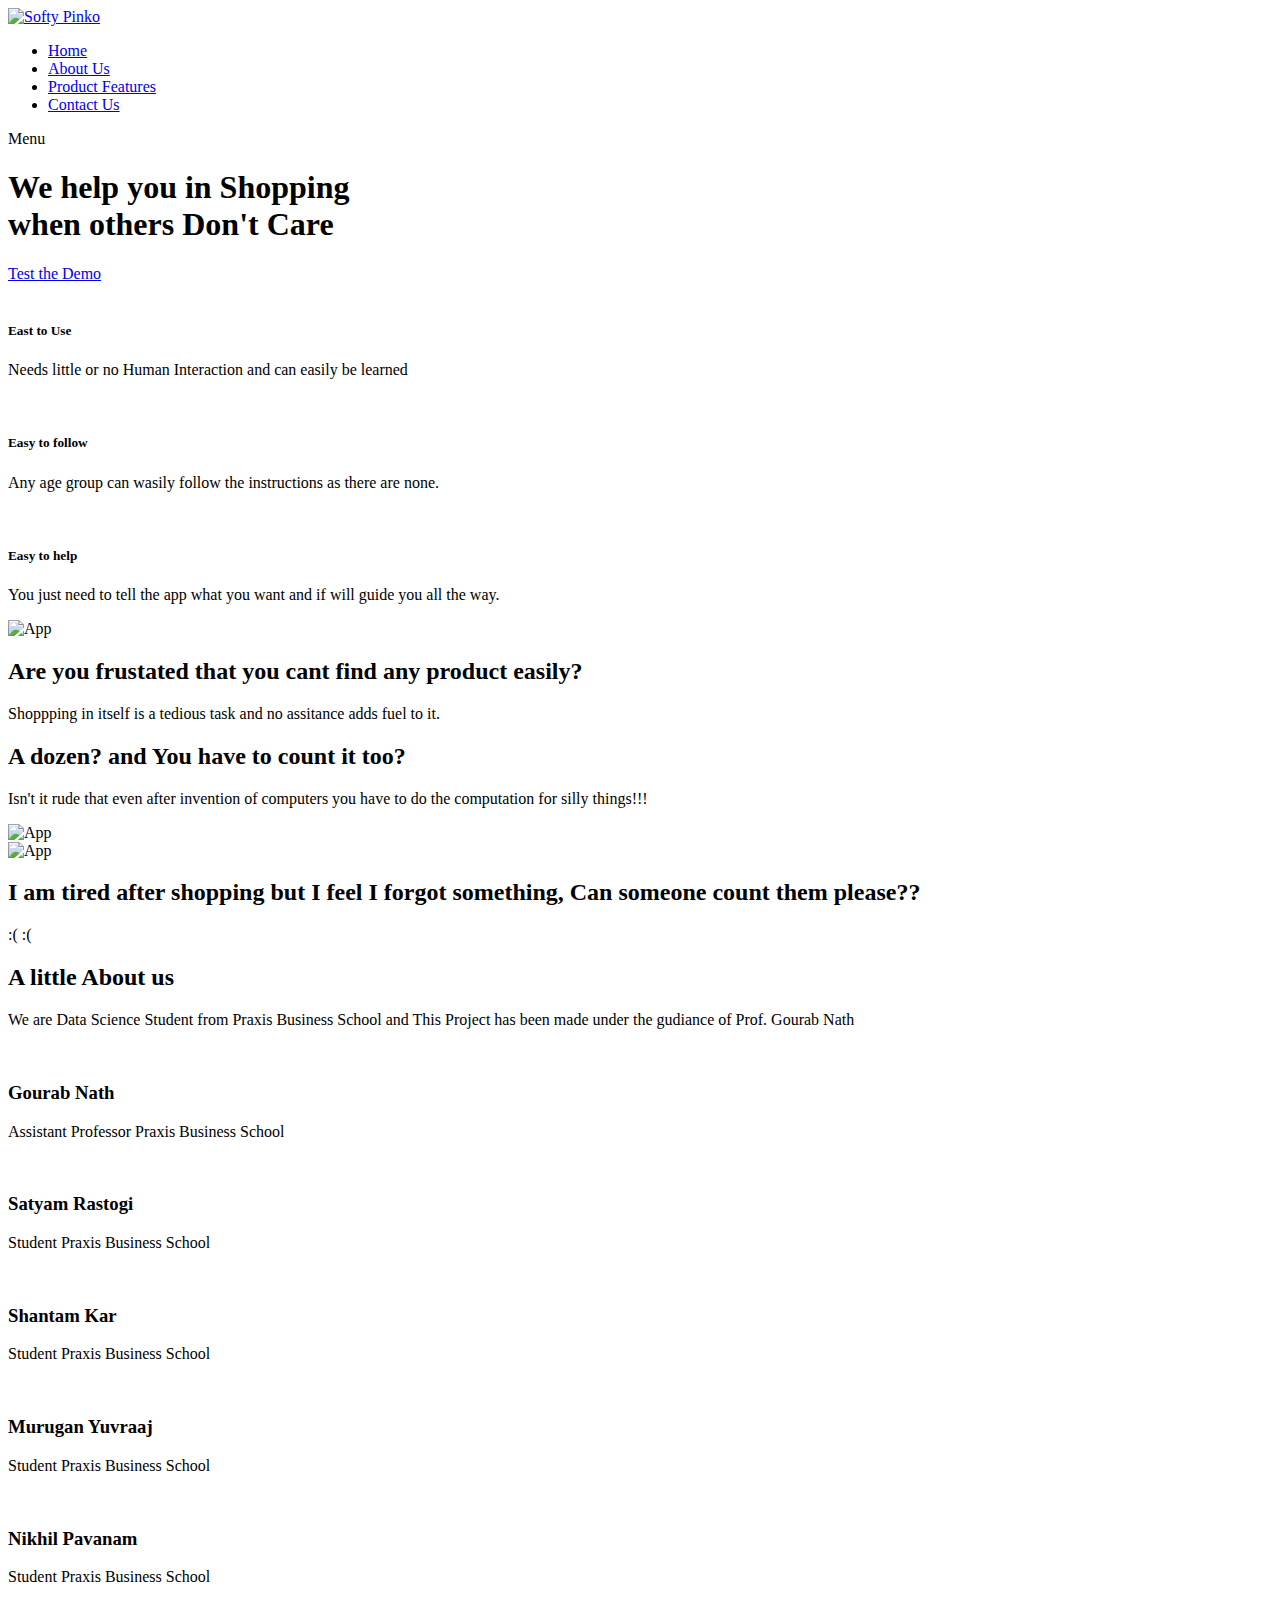
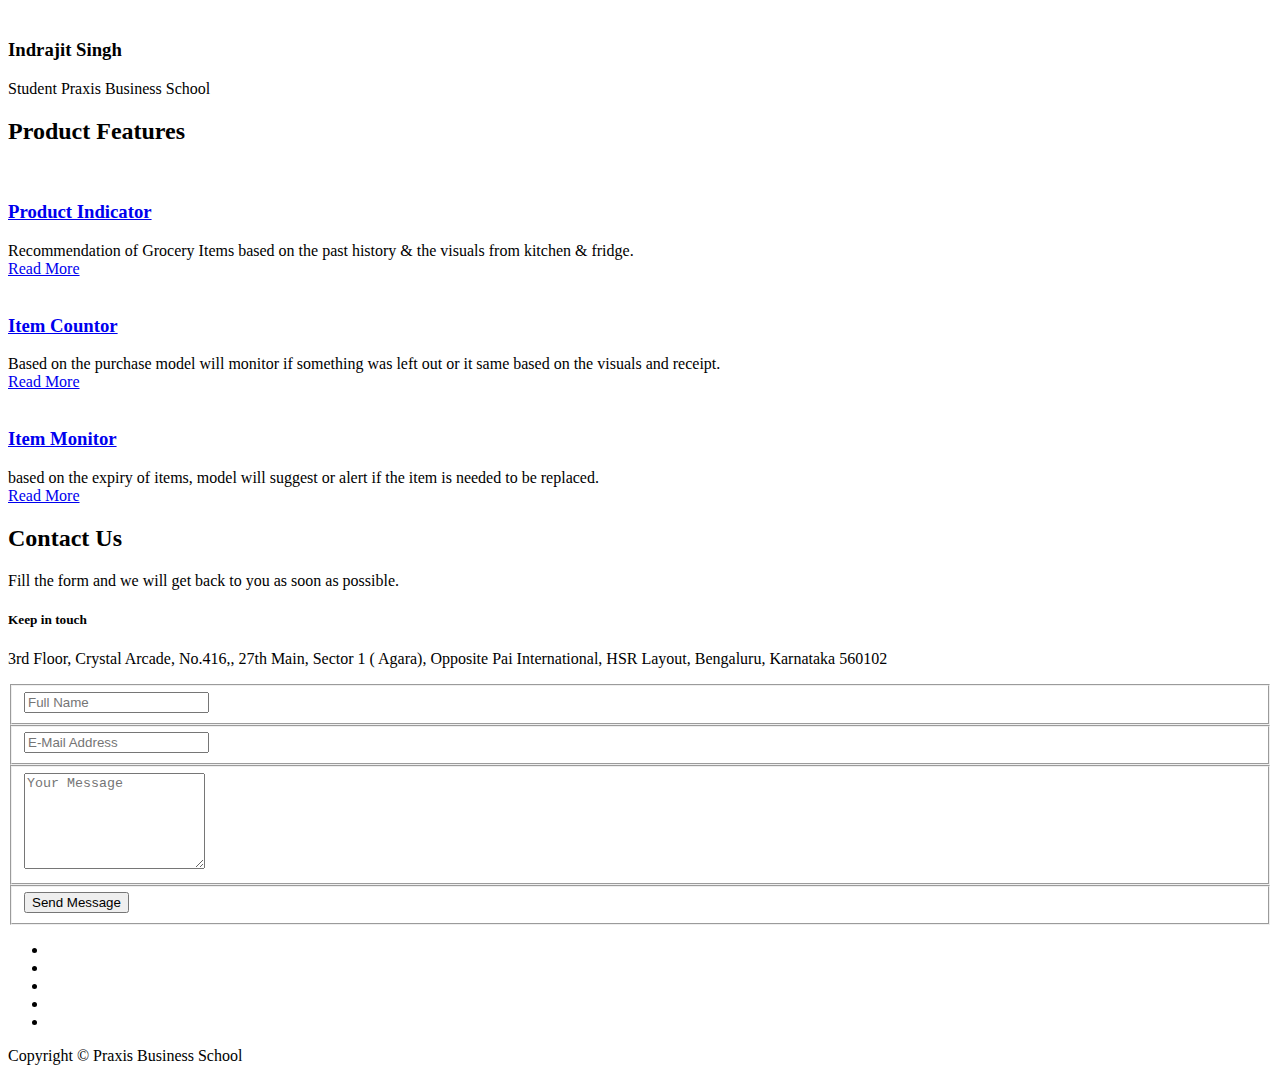
==== index.html @ c235597e "Add files via upload" ====
<!DOCTYPE html>
<html lang="en">

  <head>

    <meta charset="utf-8">
    <meta name="viewport" content="width=device-width, initial-scale=1, shrink-to-fit=no">
    <meta name="description" content="">
    <meta name="author" content="">
    <link href="https://fonts.googleapis.com/css?family=Raleway:100,300,400,500,700,900" rel="stylesheet">

    <title>Grocery Store Segmentor®</title>
<!--
Grocery Item Segmentor
https://templatemo.com/tm-535-softy-pinko
-->

    <!-- Additional CSS Files -->
    <link rel="stylesheet" type="text/css" href="assets/css/bootstrap.min.css">

    <link rel="stylesheet" type="text/css" href="assets/css/font-awesome.css">

    <link rel="stylesheet" href="assets/css/templatemo-softy-pinko.css">

    </head>
    
    <body>
    
    <!-- ***** Preloader Start ***** -->
    <div id="preloader">
        <div class="jumper">
            <div></div>
            <div></div>
            <div></div>
        </div>
    </div>  
    <!-- ***** Preloader End ***** -->
    
    
    <!-- ***** Header Area Start ***** -->
    <header class="header-area header-sticky">
        <div class="container">
            <div class="row">
                <div class="col-11">
                    <nav class="main-nav">
                        <!-- ***** Logo Start ***** -->
                        <a href="#" class="logo">
                            <img src="assets/images/logo.png" alt="Softy Pinko"/>
                        </a>
                        <!-- ***** Logo End ***** -->
                        <!-- ***** Menu Start ***** -->
                        <ul class="nav">
                            <li><a href="#welcome" class="active">Home</a></li>
                            <li><a href="#testimonials">About Us</a></li>
                            <li><a href="#blog">Product Features</a></li>
                            <li><a href="#contact-us">Contact Us</a></li>
                        </ul>
                        <a class='menu-trigger'>
                            <span>Menu</span>
                        </a>
                        <!-- ***** Menu End ***** -->
                    </nav>
                </div>
            </div>
        </div>
    </header>
    <!-- ***** Header Area End ***** -->

    <!-- ***** Welcome Area Start ***** -->
    <div class="welcome-area" id="welcome">

        <!-- ***** Header Text Start ***** -->
        <div class="header-text">
            <div class="container">
                <div class="row">
                    <div class="offset-xl-3 col-xl-6 offset-lg-2 col-lg-8 col-md-12 col-sm-12">
                        <h1>We help you in <strong>Shopping</strong><br>when others <strong>Don't Care</strong></h1>

                        <a href="file:///C:/Users/satya/Desktop/praxis/casptone/website/Capstone%20website/home.html" class="main-button-slider">Test the Demo</a>
                    </div>
                </div>
            </div>
        </div>
        <!-- ***** Header Text End ***** -->
    </div>
    <!-- ***** Welcome Area End ***** -->

    <!-- ***** Features Small Start ***** -->
    <section class="section home-feature">
        <div class="container">
            <div class="row">
                <div class="col-lg-12">
                    <div class="row">
                        <!-- ***** Features Small Item Start ***** -->
                        <div class="col-lg-4 col-md-6 col-sm-6 col-12" data-scroll-reveal="enter bottom move 50px over 0.6s after 0.2s">
                            <div class="features-small-item">
                                <div class="icon">
                                    <i><img src="assets/images/featured-item-01.png" alt=""></i>
                                </div>
                                <h5 class="features-title">East to Use</h5>
                                <p>Needs little or no Human Interaction and can easily be learned</p>
								<p></p>
                            </div>
                        </div>
                        <!-- ***** Features Small Item End ***** -->

                        <!-- ***** Features Small Item Start ***** -->
                        <div class="col-lg-4 col-md-6 col-sm-6 col-12" data-scroll-reveal="enter bottom move 50px over 0.6s after 0.4s">
                            <div class="features-small-item">
                                <div class="icon">
                                    <i><img src="assets/images/featured-item-01.png" alt=""></i>
                                </div>
                                <h5 class="features-title">Easy to follow</h5>
                                <p>Any age group can wasily follow the instructions as there are none.</p>
                            </div>
                        </div>
                        <!-- ***** Features Small Item End ***** -->

                        <!-- ***** Features Small Item Start ***** -->
                        <div class="col-lg-4 col-md-6 col-sm-6 col-12" data-scroll-reveal="enter bottom move 50px over 0.6s after 0.6s">
                            <div class="features-small-item">
                                <div class="icon">
                                    <i><img src="assets/images/featured-item-01.png" alt=""></i>
                                </div>
                                <h5 class="features-title">Easy to help</h5>
                                <p>You just need to tell the app what you want and if will guide you all the way.</p>
                            </div>
                        </div>
                        <!-- ***** Features Small Item End ***** -->
                    </div>
                </div>
            </div>
        </div>
    </section>
    <!-- ***** Features Small End ***** -->

    <!-- ***** Features Big Item Start ***** -->
    <section class="section padding-top-70 padding-bottom-0" id="features">
        <div class="container">
            <div class="row">
                <div class="col-lg-5 col-md-12 col-sm-12 align-self-center" data-scroll-reveal="enter left move 30px over 0.6s after 0.4s">
                    <img src="assets/images/left-image.png" class="rounded img-fluid d-block mx-auto" alt="App">
                </div>
                <div class="col-lg-1"></div>
                <div class="col-lg-6 col-md-12 col-sm-12 align-self-center mobile-top-fix">
                    <div class="left-heading">
                        <h2 class="section-title">Are you frustated that you cant find any product easily?</h2>
                    </div>
                    <div class="left-text">
                        <p>Shoppping in itself is a tedious task and no assitance adds fuel to it.</p>
                    </div>
                </div>
            </div>
            <div class="row">
                <div class="col-lg-12">
                    <div class="hr"></div>
                </div>
            </div>
        </div>
    </section>
    <!-- ***** Features Big Item End ***** -->


    <!-- ***** Features Big Item Start ***** -->
    <section class="section padding-bottom-100">
        <div class="container">
            <div class="row">
                <div class="col-lg-6 col-md-12 col-sm-12 align-self-center mobile-bottom-fix">
                    <div class="left-heading">
                        <h2 class="section-title">A dozen? and You have to count it too?</h2>
                    </div>
                    <div class="left-text">
                        <p>Isn't it rude that even after invention of computers you have to do the computation for silly things!!!</p>
                    </div>
                </div>
                <div class="col-lg-1"></div>
                <div class="col-lg-5 col-md-12 col-sm-12 align-self-center mobile-bottom-fix-big" data-scroll-reveal="enter right move 30px over 0.6s after 0.4s">
                    <img src="assets/images/right-image.png" class="rounded img-fluid d-block mx-auto" alt="App">
                </div>
            </div>
        </div>
    </section>
    <!-- ***** Features Big Item End ***** -->
	
	    <!-- ***** Features Big Item Start ***** -->
    <section class="section padding-top-70 padding-bottom-0" id="features">
        <div class="container">
            <div class="row">
                <div class="col-lg-5 col-md-12 col-sm-12 align-self-center" data-scroll-reveal="enter left move 30px over 0.6s after 0.4s">
                    <img src="assets/images/2020_03_24_90456_1585030352._large.jpg" class="rounded img-fluid d-block mx-auto" alt="App">
                </div>
                <div class="col-lg-1"></div>
                <div class="col-lg-6 col-md-12 col-sm-12 align-self-center mobile-top-fix">
                    <div class="left-heading">
                        <h2 class="section-title">I am tired after shopping but I feel I forgot something, Can someone count them please??</h2>
                    </div>
                    <div class="left-text">
                        <p>:( :(</p>
                    </div>
                </div>
            </div>
            <div class="row">
                <div class="col-lg-12">
                    <div class="hr"></div>
                </div>
            </div>
        </div>
    </section>
    <!-- ***** Features Big Item End ***** -->
	
  

    <!-- ***** TAbout Team ***** -->
    <section class="section" id="testimonials">
        <div class="container">
            <!-- ***** Section Title Start ***** -->
            <div class="row">
                <div class="col-lg-12">
                    <div class="center-heading">
                        <h2 class="section-title">A little About us</h2>
                    </div>
                </div>
                <div class="offset-lg-3 col-lg-6">
                    <div class="center-text">
                        <p>We are Data Science Student from Praxis Business School and This Project has been made under the gudiance of Prof. Gourab Nath</p>
                    </div>
                </div>
            </div>
            <!-- ***** Section Title End ***** -->

            <div class="row">
                <!-- ***** Testimonials Item Start ***** -->
                <div class="col-lg-4 col-md-6 col-sm-12">
                    <div class="team-item">
                        <div class="team-content">
                           <p>
						   </p>
                           
                            <div class="user-image">
                                <img src="assets/images/gourab.jfif" alt="">
                            </div>
                            <div class="team-info">
                                <h3 class="user-name">Gourab Nath</h3>
                                <span>Assistant Professor</span>	
								<span>Praxis Business School</span>
                            </div>
                        </div>
                    </div>
                </div>
                <!-- ***** Testimonials Item End ***** -->
                
                <!-- ***** Testimonials Item Start ***** -->
                <div class="col-lg-4 col-md-6 col-sm-12">
                    <div class="team-item">
                        <div class="team-content">
						<p>
						   </p>
                                              <div class="user-image">
                                <img src="assets/images/self1.jpg" alt="">
                            </div>
                            <div class="team-info">
                                <h3 class="user-name">Satyam Rastogi</h3>
                                <span>Student</span>
								<span>Praxis Business School</span>
                            </div>
                        </div>
                    </div>
                </div>
                <!-- ***** Testimonials Item End ***** -->
                
                <!-- ***** Testimonials Item Start ***** -->
                <div class="col-lg-4 col-md-6 col-sm-12">
                    <div class="team-item">
                        <div class="team-content">
						<p>
						   </p>
                                                        <div class="user-image">
                                <img src="assets/images/shantam.jfif" alt="">
                            </div>
                            <div class="team-info">
                                <h3 class="user-name">Shantam Kar</h3>
                                <span>Student</span>
								<span>Praxis Business School</span>
                            </div>
                        </div>
                    </div>
                </div>
				
            <!-- ***** Section Title End ***** -->

    
                <!-- ***** Testimonials Item Start ***** -->
                <div class="col-lg-4 col-md-6 col-sm-12">
                    <div class="team-item">
                        <div class="team-content">
                           <p>
						   </p>
                           
                            <div class="user-image">
                                <img src="assets/images/murugan.png" alt="">
                            </div>
                            <div class="team-info">
                                <h3 class="user-name">Murugan Yuvraaj</h3>
                                <span>Student</span>	
								<span>Praxis Business School</span>
                            </div>
                        </div>
                    </div>
                </div>
                <!-- ***** Testimonials Item End ***** -->
                
                <!-- ***** Testimonials Item Start ***** -->
                <div class="col-lg-4 col-md-6 col-sm-12">
                    <div class="team-item">
                        <div class="team-content">
						<p>
						   </p>
                                              <div class="user-image">
                                <img src="assets/images/nikhil.jfif" alt="">
                            </div>
                            <div class="team-info">
                                <h3 class="user-name">Nikhil Pavanam</h3>
                                <span>Student</span>
								<span>Praxis Business School</span>
                            </div>
                        </div>
                    </div>
                </div>
                <!-- ***** Testimonials Item End ***** -->
                
                <!-- ***** Testimonials Item Start ***** -->
                <div class="col-lg-4 col-md-6 col-sm-12">
                    <div class="team-item">
                        <div class="team-content">
						<p>
						   </p>
                                                        <div class="user-image">
                                <img src="assets/images/indrajit.jfif"  alt="">
                            </div>
                            <div class="team-info">
                                <h3 class="user-name">Indrajit Singh</h3>
                                <span>Student</span>
								<span>Praxis Business School</span>
                            </div>
                        </div>
                    </div>
                </div>				
                <!-- ***** Testimonials Item End ***** -->
            </div>
        </div>
    </section>
    <!-- ***** Testimonials End ***** -->




    <!-- ***** Product Features Start ***** -->
    <section class="section" id="blog">
        <div class="container">
            <!-- ***** Section Title Start ***** -->
            <div class="row">
                <div class="col-lg-12">
                    <div class="center-heading">
                        <h2 class="section-title">Product Features</h2>
                    </div>
                </div>
                <div class="offset-lg-3 col-lg-6">
                    <div class="center-text">
                        
                    </div>
                </div>
            </div>
            <!-- ***** Section Title End ***** -->

            <div class="row">
                <div class="col-lg-4 col-md-6 col-sm-12">
                    <div class="blog-post-thumb">
                        <div class="img">
                            <img src="assets/images/product_ind.jpg" alt="">
                        </div>
                        <div class="blog-content">
                            <h3>
                                <a href="#">Product Indicator</a>
                            </h3>
                            <div class="text">
                               Recommendation of Grocery Items based on the past history & the visuals from kitchen & fridge. 
                            </div>
                            <a href="#" class="main-button">Read More</a>
                        </div>
                    </div>
                </div>
                <div class="col-lg-4 col-md-6 col-sm-12">
                    <div class="blog-post-thumb">
                        <div class="img">
                            <img src="assets/images/Staples-mob.jpg" alt="">
                        </div>
                        <div class="blog-content">
                            <h3>
                                <a href="http://horticulture.tg.nic.in/WIP.html">Item Countor</a>
                            </h3>
                            <div class="text">
                                Based on the purchase model will monitor if something was left out or it same based on the visuals and receipt.
                            </div>
                            <a href="#" class="main-button">Read More</a>
                        </div>
                    </div>
                </div>
                <div class="col-lg-4 col-md-6 col-sm-12">
                    <div class="blog-post-thumb">
                        <div class="img">
                            <img src="assets/images/download.jfif" alt="">
                        </div>
                        <div class="blog-content">
                            <h3>
                                <a href="#">Item Monitor</a>
                            </h3>
                            <div class="text">
                                based on the expiry of items, model will suggest or alert if the item is needed to be replaced.                                                          
                            </div>
                            <a href="http://horticulture.tg.nic.in/WIP.html" class="main-button">Read More</a>
                        </div>
                    </div>
                </div>
            </div>
        </div>
    </section>
    <!-- ***** Blog End ***** -->

    <!-- ***** Contact Us Start ***** -->
    <section class="section colored" id="contact-us">
        <div class="container">
            <!-- ***** Section Title Start ***** -->
            <div class="row">
                <div class="col-lg-12">
                    <div class="center-heading">
                        <h2 class="section-title">Contact Us</h2>
                    </div>
                </div>
                <div class="offset-lg-3 col-lg-6">
                    <div class="center-text">
                        <p>Fill the form and we will get back to you as soon as possible.</p>
                    </div>
                </div>
            </div>
            <!-- ***** Section Title End ***** -->

            <div class="row">
                <!-- ***** Contact Text Start ***** -->
                <div class="col-lg-4 col-md-6 col-sm-12">
                    <h5 class="margin-bottom-30">Keep in touch</h5>
                    <div class="contact-text">
                        <p>3rd Floor, Crystal Arcade, No.416,, 27th Main, Sector 1 ( Agara), Opposite Pai International, HSR Layout, Bengaluru, Karnataka 560102

                    </div>
                </div>
                <!-- ***** Contact Text End ***** -->

                <!-- ***** Contact Form Start ***** -->
                <div class="col-lg-8 col-md-6 col-sm-12">
                    <div class="contact-form">
                        <form id="contact" action="" method="get">
                          <div class="row">
                            <div class="col-lg-6 col-md-12 col-sm-12">
                              <fieldset>
                                <input name="name" type="text" class="form-control" id="name" placeholder="Full Name" required="">
                              </fieldset>
                            </div>
                            <div class="col-lg-6 col-md-12 col-sm-12">
                              <fieldset>
                                <input name="email" type="email" class="form-control" id="email" placeholder="E-Mail Address" required="">
                              </fieldset>
                            </div>
                            <div class="col-lg-12">
                              <fieldset>
                                <textarea name="message" rows="6" class="form-control" id="message" placeholder="Your Message" required=""></textarea>
                              </fieldset>
                            </div>
                            <div class="col-lg-12">
                              <fieldset>
                                <button type="submit" id="form-submit" class="main-button">Send Message</button>
                              </fieldset>
                            </div>
                          </div>
                        </form>
                    </div>
                </div>
                <!-- ***** Contact Form End ***** -->
            </div>
        </div>
    </section>
    <!-- ***** Contact Us End ***** -->
    
    <!-- ***** Footer Start ***** -->
    <footer>
        <div class="container">
            <div class="row">
                <div class="col-lg-12 col-md-12 col-sm-12">
                    <ul class="social">
                        <li><a href="http://horticulture.tg.nic.in/WIP.html"><i class="fa fa-facebook"></i></a></li>
                        <li><a href="http://horticulture.tg.nic.in/WIP.html"><i class="fa fa-twitter"></i></a></li>
                        <li><a href="http://horticulture.tg.nic.in/WIP.html"><i class="fa fa-linkedin"></i></a></li>
                        <li><a href="http://horticulture.tg.nic.in/WIP.html"><i class="fa fa-rss"></i></a></li>
                        <li><a href="http://horticulture.tg.nic.in/WIP.html"><i class="fa fa-dribbble"></i></a></li>
                    </ul>
                </div>
            </div>
            <div class="row">
                <div class="col-lg-12">
                    <p class="copyright">Copyright &copy; Praxis Business School</p>
                </div>
            </div>
        </div>
    </footer>
    
    <!-- jQuery -->
    <script src="assets/js/jquery-2.1.0.min.js"></script>

    <!-- Bootstrap -->
    <script src="assets/js/popper.js"></script>
    <script src="assets/js/bootstrap.min.js"></script>

    <!-- Plugins -->
    <script src="assets/js/scrollreveal.min.js"></script>
    <script src="assets/js/waypoints.min.js"></script>
    <script src="assets/js/jquery.counterup.min.js"></script>
    <script src="assets/js/imgfix.min.js"></script> 
    
    <!-- Global Init -->
    <script src="assets/js/custom.js"></script>

  </body>
</html>
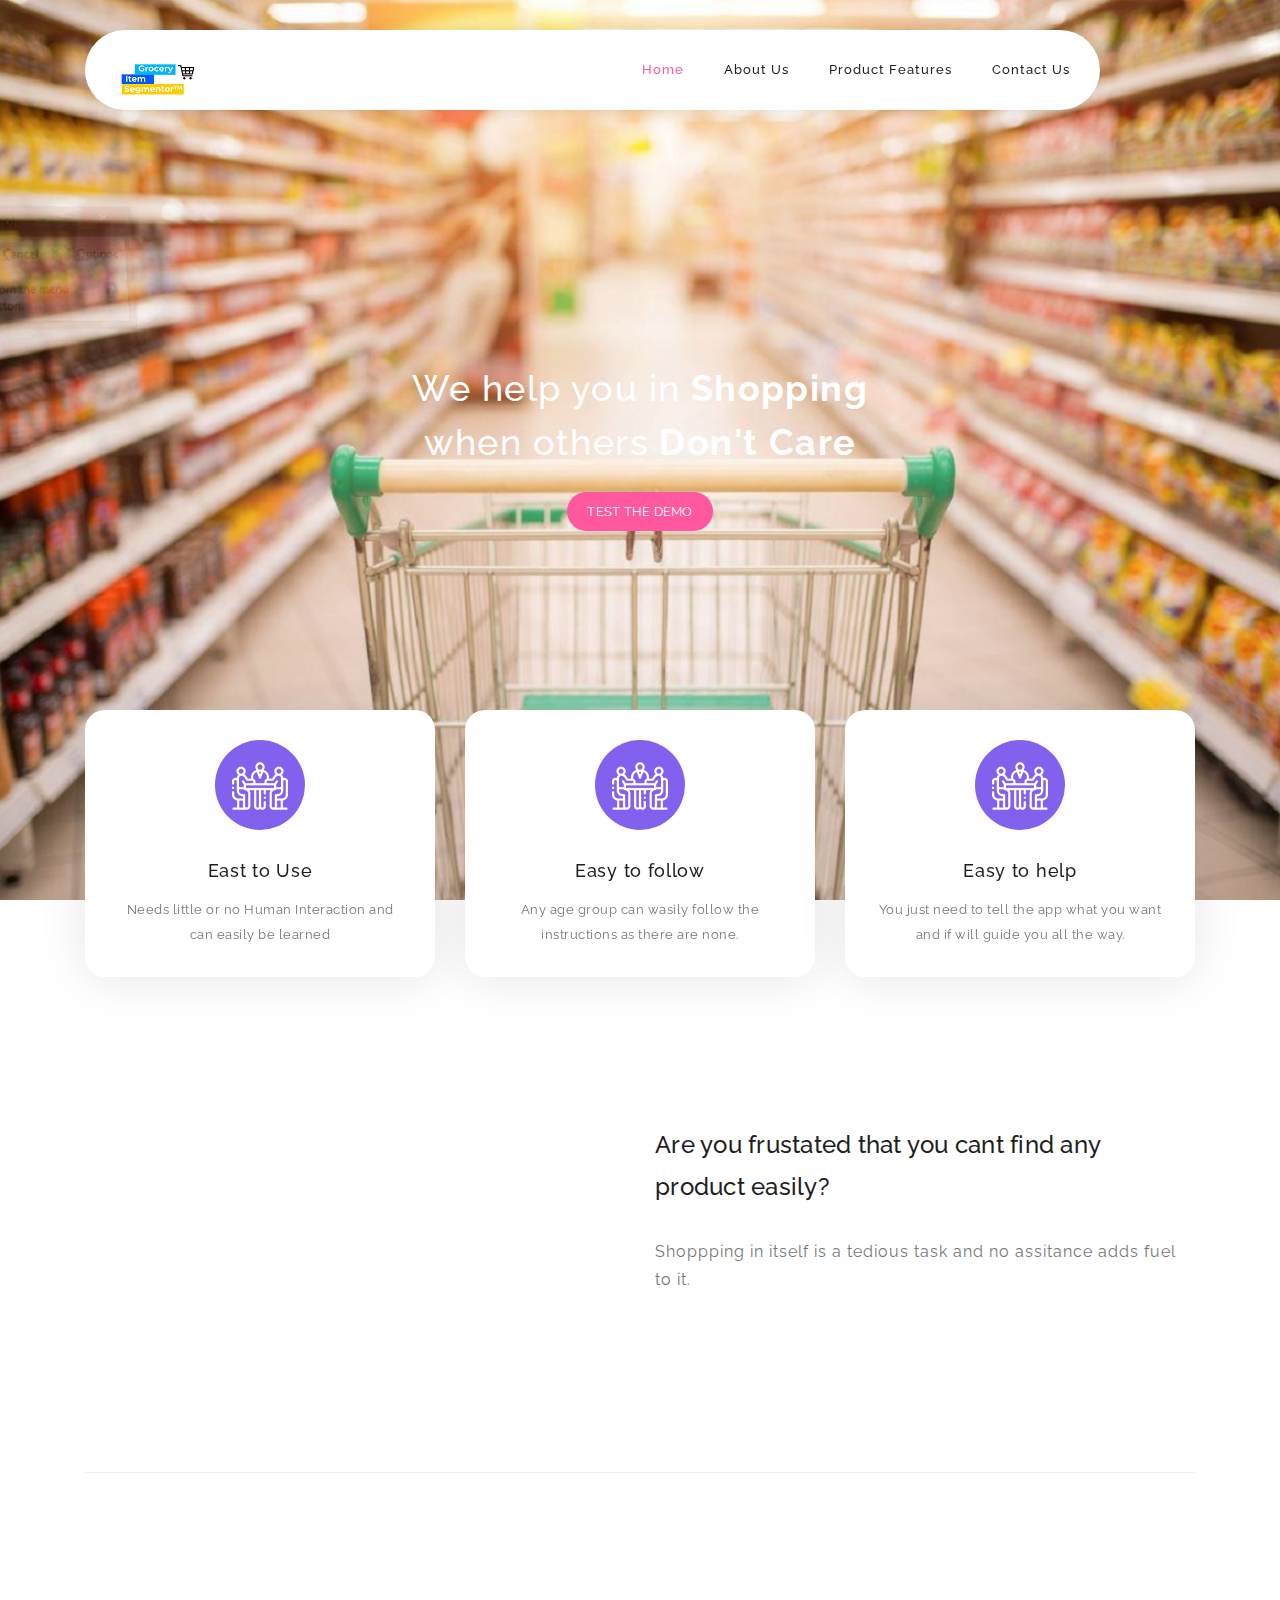
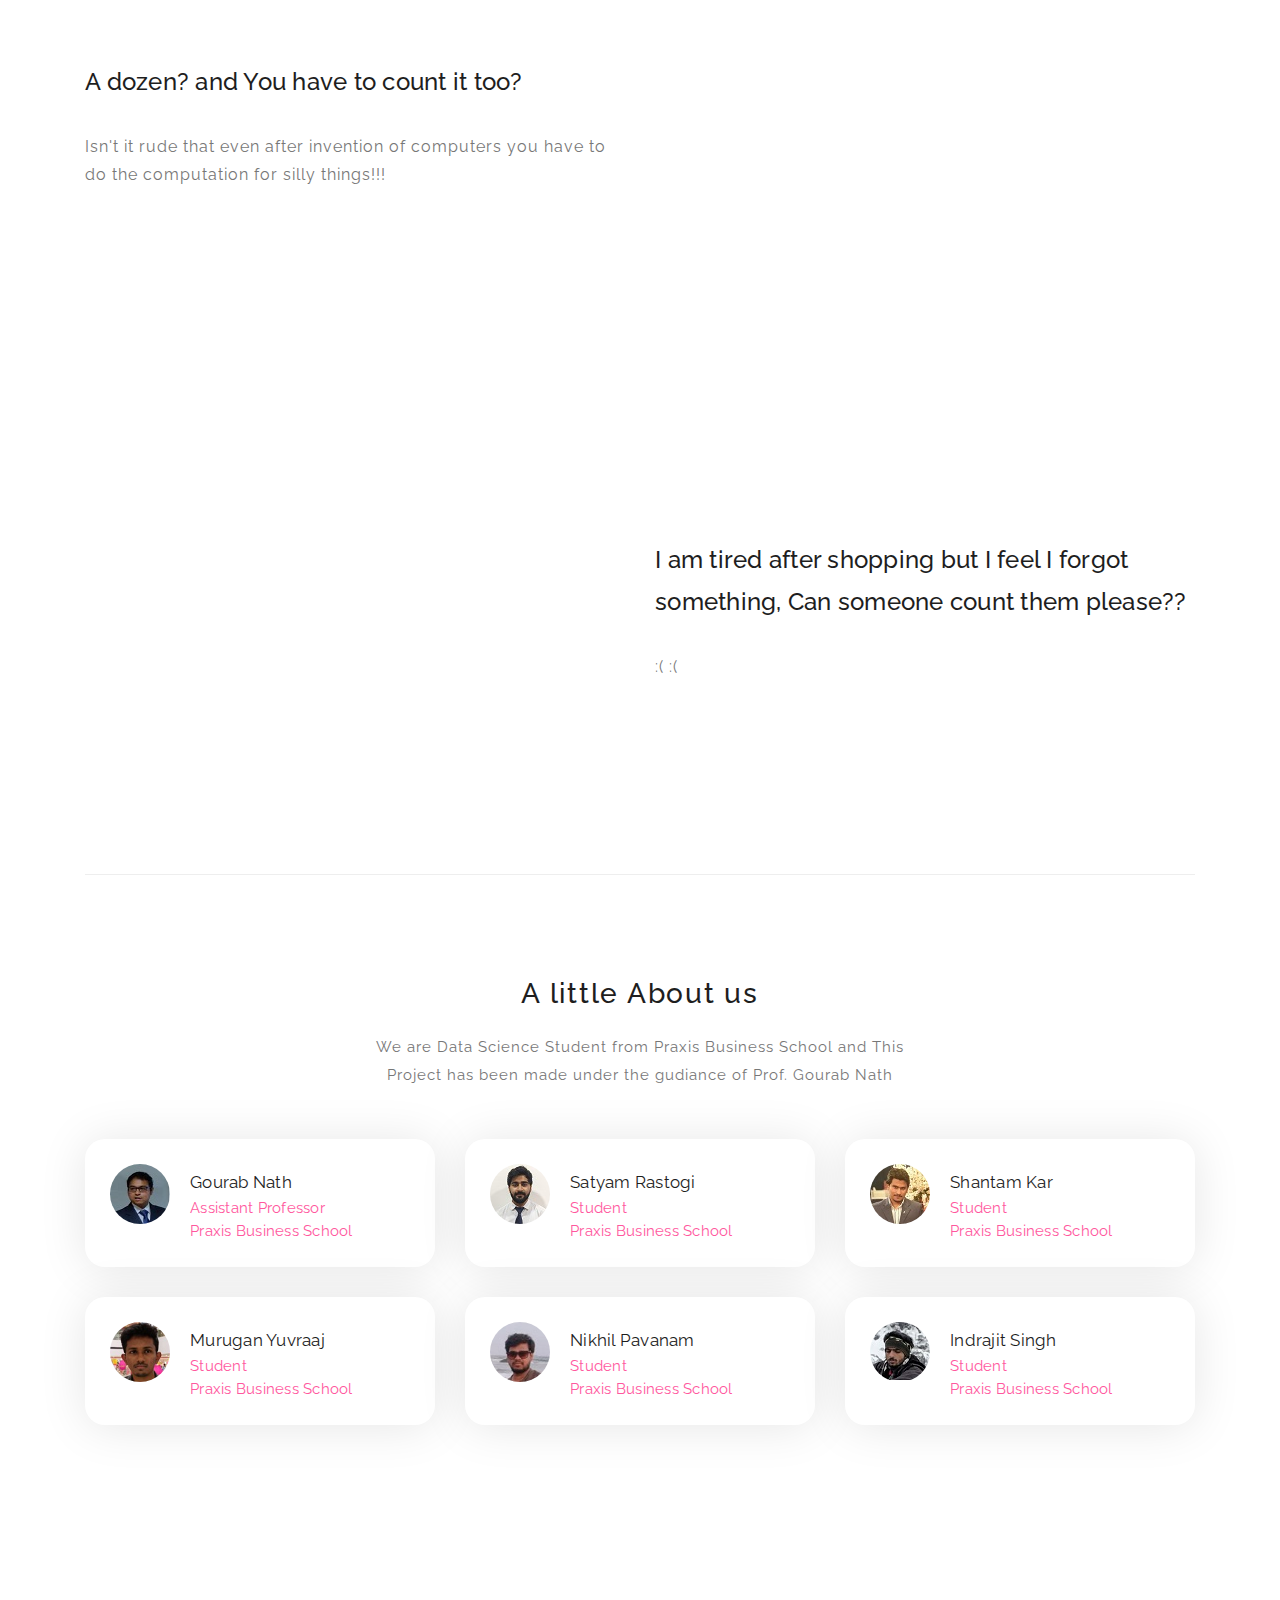
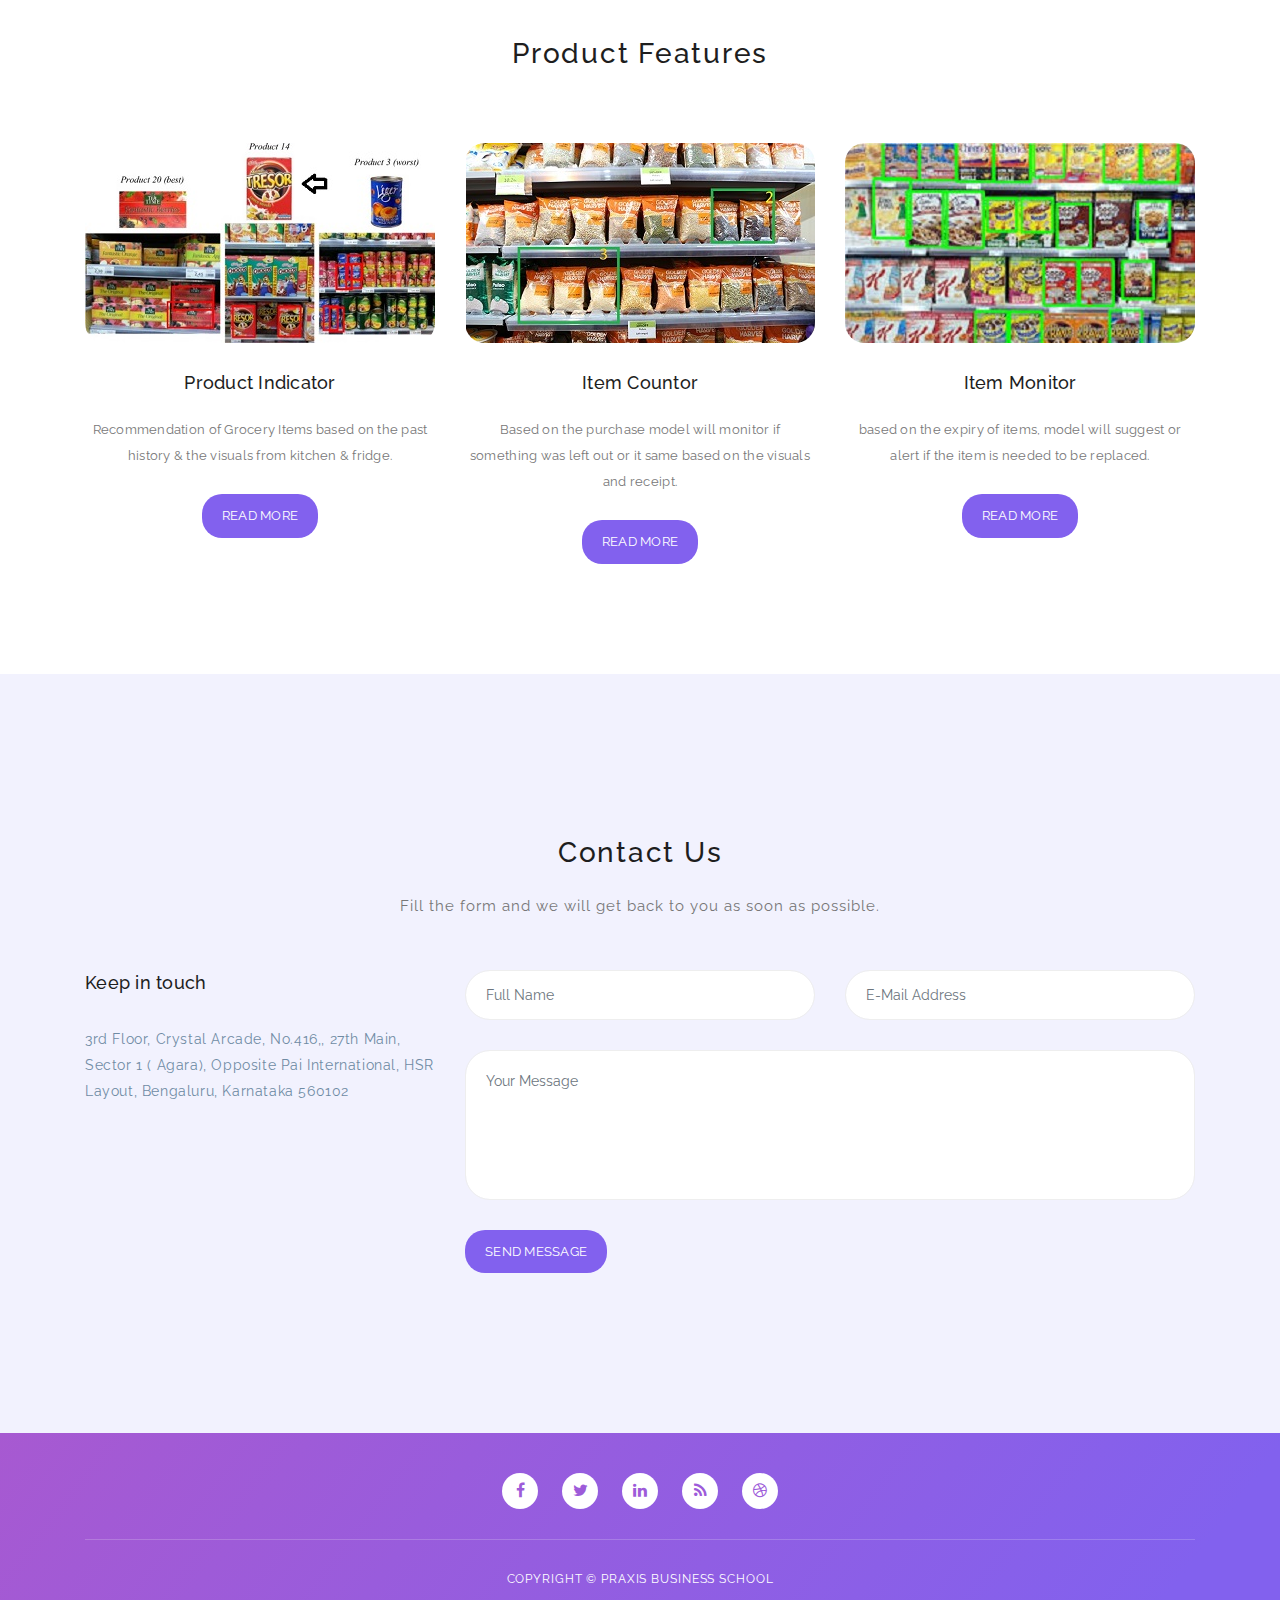
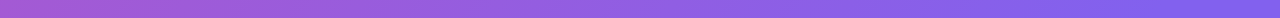
==== commit 90c2fd54: "Update index.html" ====
--- a/index.html
+++ b/index.html
@@ -76,7 +76,7 @@
                     <div class="offset-xl-3 col-xl-6 offset-lg-2 col-lg-8 col-md-12 col-sm-12">
                         <h1>We help you in <strong>Shopping</strong><br>when others <strong>Don't Care</strong></h1>
 
-                        <a href="file:///C:/Users/satya/Desktop/praxis/casptone/website/Capstone%20website/home.html" class="main-button-slider">Test the Demo</a>
+                        <a href="home.html" class="main-button-slider">Test the Demo</a>
                     </div>
                 </div>
             </div>
@@ -529,4 +529,4 @@
     <script src="assets/js/custom.js"></script>
 
   </body>
-</html>+</html>
--- a/assets/css/templatemo-softy-pinko.css
+++ b/assets/css/templatemo-softy-pinko.css
@@ -0,0 +1,1588 @@
+/*
+
+Softy Pinko
+
+https://templatemo.com/tm-535-softy-pinko
+
+*/
+/* ---------------------------------------------
+Table of contents
+------------------------------------------------
+01. font & reset css
+02. reset
+03. global styles
+04. header
+05. welcome
+06. features
+07. team
+08. pricing
+09. blog
+10. contact
+11. footer
+12. preloader
+
+--------------------------------------------- */
+/* 
+---------------------------------------------
+font & reset css
+--------------------------------------------- 
+*/
+@import url("https://fonts.googleapis.com/css?family=Raleway:100,300,400,500,700,900");
+/* 
+---------------------------------------------
+reset
+--------------------------------------------- 
+*/
+html, body, div, span, applet, object, iframe, h1, h2, h3, h4, h5, h6, p, blockquote, div
+pre, a, abbr, acronym, address, big, cite, code, del, dfn, em, font, img, ins, kbd, q,
+s, samp, small, strike, strong, sub, sup, tt, var, b, u, i, center, dl, dt, dd, ol, ul, li,
+figure, header, nav, section, article, aside, footer, figcaption {
+  margin: 0;
+  padding: 0;
+  border: 0;
+  outline: 0;
+}
+
+.clearfix:after {
+  content: ".";
+  display: block;
+  clear: both;
+  visibility: hidden;
+  line-height: 0;
+  height: 0;
+}
+
+.clearfix {
+  display: inline-block;
+}
+
+html[xmlns] .clearfix {
+  display: block;
+}
+
+* html .clearfix {
+  height: 1%;
+}
+
+ul, li {
+  padding: 0;
+  margin: 0;
+  list-style: none;
+}
+
+header, nav, section, article, aside, footer, hgroup {
+  display: block;
+}
+
+* {
+  box-sizing: border-box;
+}
+
+html, body {
+  font-family: "Raleway", sans-serif;
+  font-weight: 400;
+  background-color: #fff;
+  font-size: 16px;
+  -ms-text-size-adjust: 100%;
+  -webkit-font-smoothing: antialiased;
+  -moz-osx-font-smoothing: grayscale;
+}
+
+a {
+  text-decoration: none !important;
+}
+
+h1, h2, h3, h4, h5, h6 {
+  margin-top: 0px;
+  margin-bottom: 0px;
+}
+
+ul {
+  margin-bottom: 0px;
+}
+
+/* 
+---------------------------------------------
+global styles
+--------------------------------------------- 
+*/
+html,
+body {
+  background: #fff;
+  font-family: "Raleway", sans-serif;
+}
+
+::selection {
+  background: #ff589e;
+  color: #fff;
+}
+
+::-moz-selection {
+  background: #ff589e;
+  color: #fff;
+}
+
+.section {
+  position: relative;
+  padding-top: 100px;
+  padding-bottom: 80px;
+}
+
+.section.colored {
+  background: #f2f2fe;
+}
+
+.hr {
+  bottom: 0px;
+  width: 100%;
+  height: 1px;
+  margin-top: 100px;
+  border-bottom: 1px solid #eee;
+}
+
+.left-heading.light .section-title {
+  color: #ffffff;
+}
+
+.left-heading .section-title {
+  font-weight: 500;
+  font-size: 24px;
+  line-height: 42px;
+  color: #1e1e1e;
+  letter-spacing: 0.25px;
+  margin-bottom: 30px;
+  position: relative;
+}
+
+.center-heading {
+  text-align: center;
+}
+
+.center-heading .section-title {
+  font-weight: 500;
+  font-size: 28px;
+  color: #1e1e1e;
+  letter-spacing: 1.75px;
+  line-height: 38px;
+  margin-bottom: 20px;
+}
+
+.center-heading.colored .section-title {
+  color: #ffffff;
+}
+
+.center-text {
+  text-align: center;
+  font-weight: 400;
+  font-size: 16px;
+  color: #777;
+  line-height: 28px;
+  letter-spacing: 1px;
+  margin-bottom: 50px;
+}
+
+.center-text.colored {
+  color: #fff;
+}
+
+.center-text p {
+  font-size: 15px;
+  color: #777;
+  margin-bottom: 30px;
+}
+
+.left-text {
+  font-weight: 400;
+  font-size: 16px;
+  color: #777;
+  line-height: 28px;
+  letter-spacing: 1px;
+}
+
+.left-text.light {
+  color: #fff;
+}
+
+.left-text p {
+  margin-bottom: 30px;
+}
+
+.left-text p.dark {
+  color: #3B566E;
+}
+
+.padding-bottom-top-60 {
+  padding-top: 60px !important;
+  padding-bottom: 60px !important;
+}
+
+.padding-bottom-80 {
+  padding-bottom: 80px !important;
+}
+
+.padding-bottom-100 {
+  padding-bottom: 100px !important;
+}
+
+.border-bottom {
+  border-bottom: 1px solid #eee !important;
+}
+
+.mbottom-30 {
+  margin-bottom: 30px !important;
+}
+
+.align-self-center {
+  -ms-flex-item-align: center !important;
+  align-self: center !important;
+}
+
+.align-self-bottom {
+  -ms-flex-item-align: flex-end !important;
+  align-self: flex-end !important;
+}
+
+.padding-bottom-0 {
+  padding-bottom: 0px !important;
+}
+
+.padding-top-0 {
+  padding-top: 0px !important;
+}
+
+.padding-top-80 {
+  padding-top: 80px !important;
+}
+
+.padding-top-70 {
+  padding-top: 70px !important;
+}
+
+.padding-top-20 {
+  padding-top: 20px !important;
+}
+
+.margin-bottom-0 {
+  margin-bottom: 0px !important;
+}
+
+.margin-bottom-30 {
+  margin-bottom: 30px !important;
+}
+
+.margin-top-30 {
+  margin-top: 30px !important;
+}
+
+.margin-top-15 {
+  margin-top: 15px !important;
+}
+
+.margin-bottom-45 {
+  margin-bottom: 45px !important;
+}
+
+.margin-bottom-20 {
+  margin-bottom: 20px !important;
+}
+
+.margin-bottom-60 {
+  margin-bottom: 60px !important;
+}
+
+.margin-bottom-100 {
+  margin-bottom: 100px !important;
+}
+
+@media (max-width: 991px) {
+  html, body {
+    overflow-x: hidden;
+  }
+  .mobile-top-fix {
+    margin-top: 30px;
+    margin-bottom: 0px;
+  }
+  .mobile-bottom-fix {
+    margin-bottom: 30px;
+  }
+  .mobile-bottom-fix-big {
+    margin-bottom: 60px;
+  }
+}
+
+a.main-button-slider {
+  font-size: 13px;
+  border-radius: 20px;
+  padding: 12px 20px;
+  background-color: #ff589e;
+  text-transform: uppercase;
+  color: #fff;
+  letter-spacing: 0.25px;
+  -webkit-transition: all 0.3s ease 0s;
+  -moz-transition: all 0.3s ease 0s;
+  -o-transition: all 0.3s ease 0s;
+  transition: all 0.3s ease 0s;
+}
+
+a.main-button-slider:hover {
+  background-color: #8261ee;
+}
+
+a.main-button {
+  font-size: 13px;
+  border-radius: 20px;
+  padding: 12px 20px;
+  background-color: #8261ee;
+  text-transform: uppercase;
+  color: #fff;
+  letter-spacing: 0.25px;
+  -webkit-transition: all 0.3s ease 0s;
+  -moz-transition: all 0.3s ease 0s;
+  -o-transition: all 0.3s ease 0s;
+  transition: all 0.3s ease 0s;
+}
+
+a.main-button:hover {
+  background-color: #ff589e;
+}
+
+button.main-button {
+  outline: none;
+  border: none;
+  cursor: pointer;
+  font-size: 13px;
+  border-radius: 20px;
+  padding: 12px 20px;
+  background-color: #8261ee;
+  text-transform: uppercase;
+  color: #fff;
+  letter-spacing: 0.25px;
+  -webkit-transition: all 0.3s ease 0s;
+  -moz-transition: all 0.3s ease 0s;
+  -o-transition: all 0.3s ease 0s;
+  transition: all 0.3s ease 0s;
+}
+
+button.main-button:hover {
+  background-color: #ff589e;
+}
+
+
+/* 
+---------------------------------------------
+header
+--------------------------------------------- 
+*/
+.header-area {
+  position: fixed;
+  top: 30px;
+  left: 0px;
+  right: 0px;
+  z-index: 100;
+  height: 100px;
+  -webkit-transition: all 0.3s ease 0s;
+  -moz-transition: all 0.3s ease 0s;
+  -o-transition: all 0.3s ease 0s;
+  transition: all 0.3s ease 0s;
+}
+
+.header-area .main-nav {
+  box-shadow: 0px 0px 15px rgba(0,0,0,0.1);
+  border-radius: 40px;
+  min-height: 80px;
+  background: #fff;
+}
+
+.header-area .main-nav .logo {
+  float: left;
+  margin-top: 37px;
+  -webkit-transition: all 0.3s ease 0s;
+  -moz-transition: all 0.3s ease 0s;
+  -o-transition: all 0.3s ease 0s;
+  transition: all 0.3s ease 0s;
+  margin-left: 30px;
+}
+
+.header-area .main-nav .logo img {
+  -webkit-transition: all 0.3s ease 0s;
+  -moz-transition: all 0.3s ease 0s;
+  -o-transition: all 0.3s ease 0s;
+  transition: all 0.3s ease 0s;
+}
+
+.header-area .main-nav .nav {
+  float: right;
+  margin-top: 27px;
+  margin-left: 0px;
+  margin-right: 30px;
+  -webkit-transition: all 0.3s ease 0s;
+  -moz-transition: all 0.3s ease 0s;
+  -o-transition: all 0.3s ease 0s;
+  transition: all 0.3s ease 0s;
+  position: relative;
+  z-index: 999;
+}
+
+.header-area .main-nav .nav li {
+  padding-left: 20px;
+  padding-right: 20px;
+}
+
+.header-area .main-nav .nav li:last-child {
+  padding-right: 0px;
+}
+
+.header-area .main-nav .nav li a {
+  display: block;
+  font-weight: 500;
+  font-size: 13px;
+  color: #fff;
+  -webkit-transition: all 0.3s ease 0s;
+  -moz-transition: all 0.3s ease 0s;
+  -o-transition: all 0.3s ease 0s;
+  transition: all 0.3s ease 0s;
+  height: 40px;
+  line-height: 40px;
+  border: transparent;
+  letter-spacing: 1px;
+}
+
+.header-area .main-nav .nav li a:hover {
+  color: #ff589e;
+}
+
+.header-area .main-nav .menu-trigger {
+  cursor: pointer;
+  display: block;
+  position: absolute;
+  top: 23px;
+  width: 32px;
+  height: 40px;
+  text-indent: -9999em;
+  z-index: 99;
+  right: 40px;
+  display: none;
+}
+
+.header-area .main-nav .menu-trigger span,
+.header-area .main-nav .menu-trigger span:before,
+.header-area .main-nav .menu-trigger span:after {
+  -moz-transition: all 0.4s;
+  -o-transition: all 0.4s;
+  -webkit-transition: all 0.4s;
+  transition: all 0.4s;
+  background-color: #3B566E;
+  display: block;
+  position: absolute;
+  width: 30px;
+  height: 2px;
+  left: 0;
+}
+
+.header-area .main-nav .menu-trigger span:before,
+.header-area .main-nav .menu-trigger span:after {
+  -moz-transition: all 0.4s;
+  -o-transition: all 0.4s;
+  -webkit-transition: all 0.4s;
+  transition: all 0.4s;
+  background-color: #3B566E;
+  display: block;
+  position: absolute;
+  width: 30px;
+  height: 2px;
+  left: 0;
+  width: 75%;
+}
+
+.header-area .main-nav .menu-trigger span:before,
+.header-area .main-nav .menu-trigger span:after {
+  content: "";
+}
+
+.header-area .main-nav .menu-trigger span {
+  top: 16px;
+}
+
+.header-area .main-nav .menu-trigger span:before {
+  -moz-transform-origin: 33% 100%;
+  -ms-transform-origin: 33% 100%;
+  -webkit-transform-origin: 33% 100%;
+  transform-origin: 33% 100%;
+  top: -10px;
+  z-index: 10;
+}
+
+.header-area .main-nav .menu-trigger span:after {
+  -moz-transform-origin: 33% 0;
+  -ms-transform-origin: 33% 0;
+  -webkit-transform-origin: 33% 0;
+  transform-origin: 33% 0;
+  top: 10px;
+}
+
+.header-area .main-nav .menu-trigger.active span,
+.header-area .main-nav .menu-trigger.active span:before,
+.header-area .main-nav .menu-trigger.active span:after {
+  background-color: transparent;
+  width: 100%;
+}
+
+.header-area .main-nav .menu-trigger.active span:before {
+  -moz-transform: translateY(6px) translateX(1px) rotate(45deg);
+  -ms-transform: translateY(6px) translateX(1px) rotate(45deg);
+  -webkit-transform: translateY(6px) translateX(1px) rotate(45deg);
+  transform: translateY(6px) translateX(1px) rotate(45deg);
+  background-color: #3B566E;
+}
+
+.header-area .main-nav .menu-trigger.active span:after {
+  -moz-transform: translateY(-6px) translateX(1px) rotate(-45deg);
+  -ms-transform: translateY(-6px) translateX(1px) rotate(-45deg);
+  -webkit-transform: translateY(-6px) translateX(1px) rotate(-45deg);
+  transform: translateY(-6px) translateX(1px) rotate(-45deg);
+  background-color: #3B566E;
+}
+
+.header-area.header-sticky {
+  min-height: 80px;
+}
+
+.header-area.header-sticky .logo {
+  margin-top: 25px;
+}
+
+.header-area.header-sticky .nav {
+  margin-top: 20px !important;
+}
+
+.header-area.header-sticky .nav li a {
+  color: #1e1e1e;
+}
+
+.header-area.header-sticky .nav li a.active {
+  color: #ff589e;
+}
+
+@media (max-width: 1200px) {
+  .header-area .main-nav .nav li {
+    padding-left: 12px;
+    padding-right: 12px;
+  }
+  .header-area .main-nav:before {
+    display: none;
+  }
+}
+
+@media (max-width: 991px) {
+  .header-area {
+    padding: 0px 15px;
+    height: 80px;
+    box-shadow: none;
+    text-align: center;
+  }
+  .header-area .container {
+    padding: 0px;
+  }
+  .header-area .logo {
+    margin-top: 27px !important;
+    margin-left: 30px;
+  }
+  .header-area .menu-trigger {
+    display: block !important;
+  }
+  .header-area .main-nav {
+    overflow: hidden;
+  }
+  .header-area .main-nav .nav {
+    float: none;
+    width: 100%;
+    margin-top: 80px !important;
+    display: none;
+    -webkit-transition: all 0s ease 0s;
+    -moz-transition: all 0s ease 0s;
+    -o-transition: all 0s ease 0s;
+    transition: all 0s ease 0s;
+    margin-left: 0px;
+  }
+  .header-area .main-nav .nav li:first-child {
+    border-top: 1px solid #eee;
+  }
+  .header-area .main-nav .nav li {
+    width: 100%;
+    background: #fff;
+    border-bottom: 1px solid #eee;
+    padding-left: 0px !important;
+    padding-right: 0px !important;
+  }
+  .header-area .main-nav .nav li a {
+    height: 50px !important;
+    line-height: 50px !important;
+    padding: 0px !important;
+    border: none !important;
+    background: #fff !important;
+    color: #3B566E !important;
+  }
+  .header-area .main-nav .nav li a:hover {
+    background: #eee !important;
+  }
+}
+
+@media (min-width: 992px) {
+  .header-area .main-nav .nav {
+    display: flex !important;
+  }
+}
+
+/* 
+---------------------------------------------
+welcome
+--------------------------------------------- 
+*/
+.welcome-area {
+  overflow: hidden;
+  position: relative;
+  display: flex;
+  align-items: center;
+  justify-content: center;
+  background-image: url(../images/banner-bg.png);
+  background-repeat: no-repeat;
+  background-position: center center;
+  background-size: cover; 
+  height: 100vh;
+}
+
+.welcome-area .header-text {
+  position: absolute;
+  top: 50%;
+  transform: translateY(-55%);
+  text-align: center;
+  width: 100%;
+}
+
+.welcome-area .header-text h1 {
+  font-weight: 500;
+  font-size: 36px;
+  line-height: 54px;
+  letter-spacing: 1.4px;
+  margin-bottom: 30px;
+  color: #fff;
+}
+
+.welcome-area .header-text p {
+  font-weight: 400;
+  font-size: 15px;
+  color: #fff;
+  line-height: 28px;
+  letter-spacing: 0.25px;
+  margin-bottom: 40px;
+  position: relative;
+}
+
+@media (max-width: 991px) {
+  .welcome-area .header-text {
+    top: 65% !important;
+    transform: perspective(1px) translateY(-60%) !important;
+    text-align: center;
+  }
+  .welcome-area .header-text h1 {
+    text-align: center;
+    color: #fff;
+    margin-bottom: 15px;
+  }
+  .welcome-area .header-text h1 span {
+    color: #fff;
+  }
+  .welcome-area .header-text p {
+    text-align: center;
+    color: #fff;
+    margin-bottom: 20px;
+  }
+}
+
+@media (max-width: 820px) {
+  .welcome-area .header-text {
+    top: 65% !important;
+    transform: perspective(1px) translateY(-60%) !important;
+  }
+   .welcome-area .header-text h1 {
+    font-size: 22px;
+    line-height: 30px;
+    margin-bottom: 15px;
+  }
+  .welcome-area .header-text p {
+    margin-bottom: 20px;
+  }
+}
+
+@media (max-width: 765px) {
+  .welcome-area {
+    margin-bottom: 100px;
+  }
+  .welcome-area .header-text {
+    top: 50% !important;
+    transform: perspective(1px) translateY(-50%) !important;
+    text-align: center;
+  }
+  .welcome-area .header-text .buttons {
+    display: none;
+  }
+  .welcome-area .header-text h1 {
+    font-weight: 600;
+    font-size: 24px !important;
+    line-height: 30px !important;
+    margin-bottom: 30px !important;
+  }
+  .welcome-area .header-text h1 span {
+    color: #fff;
+  }
+  .welcome-area .header-text p {
+    text-align: center;
+    color: #fff;
+    font-size: 14px;
+    line-height: 22px;
+    margin-bottom: 40px;
+  }
+}
+
+
+/* 
+---------------------------------------------
+features
+--------------------------------------------- 
+*/
+.features-small-item {
+  cursor: pointer;
+  display: block;
+  background: #FFFFFF;
+  box-shadow: 0 2px 48px 0 rgba(0, 0, 0, 0.10);
+  -webkit-border-radius: 20px;
+  -moz-border-radius: 20px;
+  border-radius: 20px;
+  padding: 30px;
+  text-align: center;
+  -webkit-transition: all 0.3s ease 0s;
+  -moz-transition: all 0.3s ease 0s;
+  -o-transition: all 0.3s ease 0s;
+  transition: all 0.3s ease 0s;
+  position: relative;
+  margin-bottom: 30px;
+}
+
+.features-small-item:hover .icon {
+  background-color: #ff589e;
+}
+
+.features-small-item .icon {
+  -webkit-transition: all 0.3s ease 0s;
+  -moz-transition: all 0.3s ease 0s;
+  -o-transition: all 0.3s ease 0s;
+  transition: all 0.3s ease 0s;
+  width: 90px;
+  height: 90px;
+  line-height: 90px;
+  margin: auto;
+  position: relative;
+  margin-bottom: 30px;
+  background: #8261ee;
+  -webkit-border-radius: 50%;
+  -moz-border-radius: 50%;
+  border-radius: 50%;
+}
+
+.features-small-item .icon i {
+  font-size: 18px;
+  color: #fff;
+}
+
+.features-small-item .features-title {
+  font-weight: 500;
+  font-size: 18px;
+  color: #1e1e1e;
+  letter-spacing: 0.7px;
+  margin-bottom: 15px;
+  position: relative;
+  z-index: 2;
+}
+
+.features-small-item p {
+  font-weight: 400;
+  font-size: 13px;
+  color: #777;
+  letter-spacing: 0.5px;
+  line-height: 25px;
+  position: relative;
+  z-index: 2;
+}
+
+.features-small-item a {
+  float: right;
+  position: relative;
+  z-index: 2;
+}
+
+.home-feature {
+  padding-bottom: 0px;
+  padding-top: 30px;
+  margin-top: -220px;
+  z-index: 9;
+}
+
+@media (max-width: 991px) {
+  .home-feature {
+    padding-bottom: 0px;
+    padding-top: 0px;
+    margin-top: 0px;
+  }
+}
+
+/* 
+---------------------------------------------
+parallax & home seperator
+--------------------------------------------- 
+*/
+.mini {
+  min-height: 215px;
+  overflow: hidden;
+  position: relative;
+  padding-top: 90px;
+  padding-bottom: 90px;
+}
+
+.mini:before {
+  content: '';
+  position: absolute;
+  width: 140%;
+  height: 140%;
+  opacity: .95;
+  background-repeat: no-repeat;
+  background-size: cover;
+  background-position: center center;
+  background-image: url(../images/work-process-bg.png);
+  z-index: 2;
+  top: -20%;
+  left: -20%;
+}
+
+.mini .mini-content {
+  position: relative;
+  z-index: 3;
+}
+
+.mini .mini-content .info {
+  text-align: center;
+  color: #fff;
+  padding-top: 20px;
+  padding-bottom: 20px;
+}
+
+.mini .mini-content .info small {
+  display: block;
+  font-weight: 400;
+  font-size: 13px;
+  margin-bottom: 5px;
+}
+
+.mini .mini-content .info strong {
+  font-weight: 700;
+  font-size: 17px;
+  margin-bottom: 40px;
+  display: block;
+}
+
+.mini .mini-content .info h1 {
+  color: #fff;
+  font-weight: 500;
+  font-size: 28px;
+  letter-spacing: 0.25px;
+  margin-bottom: 30px;
+}
+
+.mini .mini-content .info p {
+  letter-spacing: 1px;
+  margin-bottom: 40px;
+  color: #fff;
+  letter-spacing: 0.25px;
+  line-height: 26px;
+  font-weight: 400;
+  font-size: 15px;
+}
+
+.mini .mini-content .info p span {
+  text-decoration: underline;
+}
+
+.mini .mini-content .mini-box {
+  display: block;
+  background: #fff;
+  padding: 20px;
+  border-radius: 20px;
+  box-shadow: 0 2px 48px 0 rgba(0, 0, 0, 0.08);
+  margin-bottom: 30px;
+  position: relative;
+  -webkit-transition: all 0.3s ease 0s;
+  -moz-transition: all 0.3s ease 0s;
+  -o-transition: all 0.3s ease 0s;
+  transition: all 0.3s ease 0s;
+  text-align: center;
+}
+
+.mini .mini-content .mini-box:hover {
+  margin-top: -10px;
+}
+
+.mini .mini-content .mini-box:before {
+  content: '';
+  position: absolute;
+  z-index: -1;
+  background: #fff;
+  width: 100%;
+  opacity: .15;
+  height: 100%;
+  bottom: -10px;
+  left: 0px;
+  right: -20px;
+  margin: auto;
+  border-radius: 20px;
+}
+
+.mini .mini-content .mini-box i {
+  display: block;
+  font-size: 20px;
+  margin-bottom: 15px;
+}
+
+.mini .mini-content .mini-box span {
+  display: block;
+  font-weight: 400;
+  font-size: 14px;
+  color: #777;
+  letter-spacing: .75px;
+}
+
+.mini .mini-content .mini-box strong {
+  display: block;
+  font-weight: 400;
+  font-size: 17px;
+  color: #1e1e1e;
+  letter-spacing: 0.25px;
+  margin-bottom: 5px;
+  margin-top: 20px;
+}
+
+.counter {
+  overflow: hidden;
+  position: relative;
+}
+
+.counter:before {
+  content: '';
+  position: absolute;
+  width: 140%;
+  height: 140%;
+  opacity: .90;
+  background-image: url(../images/fun-facts-bg.png);
+  background-repeat: no-repeat;
+  background-size: cover;
+  background-position: center center;
+  z-index: 2;
+  top: -20%;
+  left: -20%;
+}
+
+.counter .content {
+  position: relative;
+  z-index: 3;
+  width: 100%;
+}
+
+.counter .content .count-item {
+  height: 340px;
+  position: relative;
+  float: left;
+  width: 100%;
+}
+
+.counter .content .count-item.decoration-bottom {
+  position: relative;
+}
+
+.counter .content .count-item.decoration-bottom:after {
+  content: '';
+  position: absolute;
+  width: 70%;
+  height: 32px;
+  top: 160px;
+  left: 70%;
+  background: url(../images/circle-dec.png) center center no-repeat;
+  -webkit-transition: all 0.3s ease 0s;
+  -moz-transition: all 0.3s ease 0s;
+  -o-transition: all 0.3s ease 0s;
+  transition: all 0.3s ease 0s;
+}
+
+.counter .content .count-item.decoration-top {
+  position: relative;
+}
+
+.counter .content .count-item.decoration-top:after {
+  content: '';
+  position: absolute;
+  width: 70%;
+  height: 32px;
+  top: 140px;
+  left: 70%;
+  background: url(../images/circle-dec.png) center center no-repeat;
+  -webkit-transition: all 0.3s ease 0s;
+  -moz-transition: all 0.3s ease 0s;
+  -o-transition: all 0.3s ease 0s;
+  transition: all 0.3s ease 0s;
+}
+
+.counter .content .count-item:hover strong {
+  margin-top: 110px;
+}
+
+.counter .content .count-item strong {
+  display: block;
+  text-align: center;
+  font-weight: 600;
+  font-size: 36px;
+  letter-spacing: 0.25px;
+  margin-bottom: 10px;
+  color: #fff;
+  margin-top: 120px;
+  -webkit-transition: all 0.3s ease 0s;
+  -moz-transition: all 0.3s ease 0s;
+  -o-transition: all 0.3s ease 0s;
+  transition: all 0.3s ease 0s;
+}
+
+.counter .content .count-item span {
+  display: block;
+  text-align: center;
+  color: #fff;
+  font-weight: 500;
+  font-size: 17px;
+  letter-spacing: 0.25px;
+}
+
+@media (max-width: 991px) {
+  .parallax {
+    padding-top: 60px;
+    padding-bottom: 60px;
+    min-height: auto;
+  }
+  .parallax .content {
+    position: relative !important;
+    top: 0% !important;
+    transform: perspective(1px) translateY(0%) !important;
+  }
+  .counter {
+    padding-top: 60px;
+    padding-bottom: 60px;
+  }
+  .counter .content {
+    position: relative !important;
+    top: 0% !important;
+    transform: perspective(1px) translateY(0%) !important;
+  }
+  .counter .content .count-item {
+    height: auto;
+    padding-top: 20px;
+    padding-bottom: 20px;
+  }
+  .counter .content .count-item:hover strong {
+    margin-top: 0px;
+  }
+  .counter .content .count-item:before {
+    display: none;
+  }
+  .counter .content .count-item:after {
+    display: none;
+  }
+  .counter .content .count-item strong {
+    margin-top: 0px;
+  }
+}
+
+/* 
+---------------------------------------------
+team
+--------------------------------------------- 
+*/
+.team-item {
+  background: #fff;
+  box-shadow: 0 2px 48px 0 rgba(0, 0, 0, 0.10);
+  border-radius: 20px;
+  position: relative;
+  margin-bottom: 30px;
+  padding-bottom: 25px;
+}
+
+.team-item:hover .team-content .team-info {
+  margin-left: 30px;
+}
+
+.team-item i {
+  display: block;
+  margin-left: 25px;
+  margin-top: 25px;
+  font-size: 30px;
+  color: #4E47DE;
+  text-align: center;
+}
+
+.team-item .user-image {
+  width: 60px;
+  height: 60px;
+  overflow: hidden;
+  -webkit-border-radius: 100px;
+  -moz-border-radius: 100px;
+  border-radius: 100px;
+  -webkit-transition: all 0.3s ease 0s;
+  -moz-transition: all 0.3s ease 0s;
+  -o-transition: all 0.3s ease 0s;
+  transition: all 0.3s ease 0s;
+  margin-left: 25px;
+  float: left;
+}
+
+.team-item .team-content {
+  text-align: left;
+  overflow: hidden;
+}
+
+.team-item .team-content .team-info {
+  float: left;
+  margin-left: 20px;
+  margin-top: 8px;
+  -webkit-transition: all 0.3s ease 0s;
+  -moz-transition: all 0.3s ease 0s;
+  -o-transition: all 0.3s ease 0s;
+  transition: all 0.3s ease 0s;
+}
+
+.team-item .team-content .team-info .user-name {
+  display: block;
+  font-weight: 400;
+  font-size: 17px;
+  color: #1e1e1e;
+  letter-spacing: 0.25px;
+  margin-bottom: 5px;
+}
+
+.team-item .team-content .team-info span {
+  display: block;
+  font-weight: 400;
+  font-size: 15px;
+  color: #ff589e;
+  letter-spacing: 0.25px;
+}
+
+.team-item .team-content p {
+  margin-top: 25px;
+  padding-left: 25px;
+  padding-right: 25px;
+  margin-bottom: 25px;
+  font-weight: 400;
+  font-size: 15px;
+  color: #777;
+  letter-spacing: 0.6px;
+  line-height: 26px;
+}
+
+/* 
+---------------------------------------------
+pricing
+--------------------------------------------- 
+*/
+.pricing-item {
+  background: #FFFFFF;
+  box-shadow: 0 2px 48px 0 rgba(0, 0, 0, 0.1);
+  border-radius: 20px;
+  margin-bottom: 30px;
+  margin-top: 20px;
+  padding: 30px 0px 40px 0px;
+}
+
+.pricing-item.active .pricing-header {
+  position: relative;
+}
+
+.pricing-item.active .pricing-header .pricing-title {
+  color: #1e1e1e;
+}
+
+.pricing-item.active .pricing-body .price-wrapper {
+  background-color: #ff589e;
+}
+
+.pricing-item.active .pricing-body .price-wrapper .currency {
+  color: #fff;
+}
+
+.pricing-item.active .pricing-body .price-wrapper .price {
+  color: #fff;
+}
+
+.pricing-item.active .pricing-body .price-wrapper .period {
+  color: #fff;
+}
+
+.pricing-item .pricing-header {
+  text-align: center;
+  display: block;
+  position: relative;
+  padding-bottom: 10px;
+}
+
+.pricing-item .pricing-header .pricing-title {
+  font-weight: 500;
+  font-size: 17px;
+  letter-spacing: 0.25px;
+  color: #1e1e1e;
+  width: 180px;
+  height: 40px;
+  line-height: 40px;
+  left: 0px;
+  right: 0px;
+  margin: auto;
+}
+
+.pricing-item .pricing-body {
+  margin-bottom: 40px;
+}
+
+.pricing-item .pricing-body .price-wrapper {
+  text-align: center;
+  padding-top: 20px;
+  padding-bottom: 13px;
+  background: #8261ee;
+  width: 80%;
+  margin: auto;
+  margin-bottom: 40px;
+  margin-top: 5px;
+  border-radius: 20px;
+}
+
+.pricing-item .pricing-body .price-wrapper .currency {
+  height: 47px;
+  font-weight: 500;
+  font-size: 32px;
+  color: #fff;
+  position: relative;
+  top: -1px;
+}
+
+.pricing-item .pricing-body .price-wrapper .price {
+  font-weight: 500;
+  font-size: 28px;
+  color: #fff;
+}
+
+.pricing-item .pricing-body .price-wrapper .period {
+  font-weight: 400;
+  font-size: 14px;
+  color: #fff;
+  display: block;
+  letter-spacing: 0.88px;
+}
+
+.pricing-item .pricing-body .list li {
+  text-align: center;
+  margin-bottom: 12px;
+  font-weight: 400;
+  font-size: 13px;
+  color: #7a7a7a;
+  letter-spacing: 0.25px;
+  text-decoration: line-through;
+}
+
+.pricing-item .pricing-body .list li.active {
+  color: #7a7a7a;
+  text-decoration: none;
+}
+
+.pricing-item .pricing-footer {
+  text-align: center;
+  margin-top: 50px;
+}
+
+/* 
+---------------------------------------------
+blog
+--------------------------------------------- 
+*/
+.blog-post-thumb {
+  text-align: center;
+  margin-bottom: 30px;
+}
+
+.blog-post-thumb.big .img {
+  height: 400px;
+}
+
+.blog-post-thumb .img {
+  overflow: hidden;
+  border-radius: 20px;
+  position: relative;
+  height: 200px;
+}
+
+.blog-post-thumb .blog-content {
+  margin-top: -30px;
+  padding-top: 50px;
+}
+
+.blog-post-thumb h3 {
+  margin-bottom: 20px !important;
+}
+
+.blog-post-thumb h3 a {
+  font-weight: 500;
+  font-size: 18px;
+  color: #1e1e1e;
+  letter-spacing: 0.25px;
+  line-height: 26px;
+  -webkit-transition: all 0.3s ease 0s;
+  -moz-transition: all 0.3s ease 0s;
+  -o-transition: all 0.3s ease 0s;
+  transition: all 0.3s ease 0s;
+}
+
+.blog-post-thumb h3 a:hover {
+  color: #ff589e;
+}
+
+.blog-post-thumb .text {
+  font-weight: 400;
+  font-size: 13px;
+  color: #777;
+  letter-spacing: 0.26px;
+  line-height: 26px;
+  margin-bottom: 15px;
+}
+
+.blog-post-thumb .post-footer span {
+  float: left;
+  height: 30px;
+  line-height: 30px;
+  font-weight: 300;
+  font-size: 14px;
+  color: #777;
+  padding-left: 30px;
+}
+
+.blog-post-thumb a.main-button  {
+  margin-top: 10px;
+  display: inline-block;
+}
+
+.blog-list .blog-post-thumb {
+  text-align: left;
+}
+
+
+/* 
+---------------------------------------------
+contact
+--------------------------------------------- 
+*/
+
+#contact-us {
+  padding: 160px 0px;
+}
+
+#contact-us h5 {
+  font-weight: 500;
+  font-size: 18px;
+  color: #1e1e1e;
+  letter-spacing: 0.25px;
+  line-height: 26px;
+}
+
+.contact-text {
+  font-weight: 400;
+  font-size: 14px;
+  color: #6F8BA4;
+  letter-spacing: 0.6px;
+  line-height: 26px;
+}
+
+.contact-text p {
+  margin-bottom: 28px;
+}
+
+.contact-form input,
+.contact-form textarea {
+  color: #777;
+  font-size: 14px;
+  border: 1px solid #eee;
+  width: 100%;
+  height: 50px;
+  outline: none;
+  padding-left: 20px;
+  padding-right: 20px;
+  border-radius: 25px;
+  -webkit-appearance: none;
+  -moz-appearance: none;
+  appearance: none;
+  margin-bottom: 30px;
+}
+
+.contact-form textarea {
+  height: 150px;
+  resize: none;
+  padding: 20px;
+}
+
+/* 
+---------------------------------------------
+footer
+--------------------------------------------- 
+*/
+footer {
+  background-image: linear-gradient(127deg, #a759d1 0%, #8261ee 91%);
+  padding-top: 30px;
+}
+
+footer .social {
+  overflow: hidden;
+  margin-top: 10px;
+  text-align: center;
+}
+
+footer .social li {
+  margin: 0px 10px;
+  display: inline-block;
+}
+
+footer .social li a {
+  color: #9d5bd9;
+   text-align: center;
+  background-color: #fff;
+  width: 36px;
+  height: 36px;
+  line-height: 36px;
+  border-radius: 50%;
+  display: inline-block;
+  font-size: 16px;
+  -webkit-transition: all 0.3s ease 0s;
+  -moz-transition: all 0.3s ease 0s;
+  -o-transition: all 0.3s ease 0s;
+  transition: all 0.3s ease 0s;
+}
+
+footer .social li a:hover {
+  background-color: #ff589e;
+  color: #fff;
+}
+
+footer .copyright {
+  text-align: center;
+  border-top: 1px solid rgba(250,250,250,0.2);
+  margin-top: 30px;
+  padding-top: 30px;
+  padding-bottom: 30px;
+  font-weight: 400;
+  font-size: 12px;
+  color: #fff;
+  letter-spacing: 0.88px;
+  text-transform: uppercase;
+}
+
+@media (max-width: 991px) {
+  footer .text {
+    margin-bottom: 30px;
+  }
+  footer h5 {
+    margin-bottom: 15px;
+  }
+  footer .footer-nav {
+    margin-bottom: 30px;
+  }
+}
+
+/* 
+---------------------------------------------
+preloader
+--------------------------------------------- 
+*/
+#preloader {
+  overflow: hidden;
+  background-image: linear-gradient(135deg, #a759d1 0%, #8261ee 100%);
+  left: 0;
+  right: 0;
+  top: 0;
+  bottom: 0;
+  position: fixed;
+  z-index: 9999;
+  color: #fff;
+}
+
+#preloader .jumper {
+  left: 0;
+  top: 0;
+  right: 0;
+  bottom: 0;
+  display: block;
+  position: absolute;
+  margin: auto;
+  width: 50px;
+  height: 50px;
+}
+
+#preloader .jumper > div {
+  background-color: #fff;
+  width: 10px;
+  height: 10px;
+  border-radius: 100%;
+  -webkit-animation-fill-mode: both;
+  animation-fill-mode: both;
+  position: absolute;
+  opacity: 0;
+  width: 50px;
+  height: 50px;
+  -webkit-animation: jumper 1s 0s linear infinite;
+  animation: jumper 1s 0s linear infinite;
+}
+
+#preloader .jumper > div:nth-child(2) {
+  -webkit-animation-delay: 0.33333s;
+  animation-delay: 0.33333s;
+}
+
+#preloader .jumper > div:nth-child(3) {
+  -webkit-animation-delay: 0.66666s;
+  animation-delay: 0.66666s;
+}
+
+@-webkit-keyframes jumper {
+  0% {
+    opacity: 0;
+    -webkit-transform: scale(0);
+    transform: scale(0);
+  }
+  5% {
+    opacity: 1;
+  }
+  100% {
+    -webkit-transform: scale(1);
+    transform: scale(1);
+    opacity: 0;
+  }
+}
+
+@keyframes jumper {
+  0% {
+    opacity: 0;
+    -webkit-transform: scale(0);
+    transform: scale(0);
+  }
+  5% {
+    opacity: 1;
+  }
+  100% {
+    opacity: 0;
+  }
+}